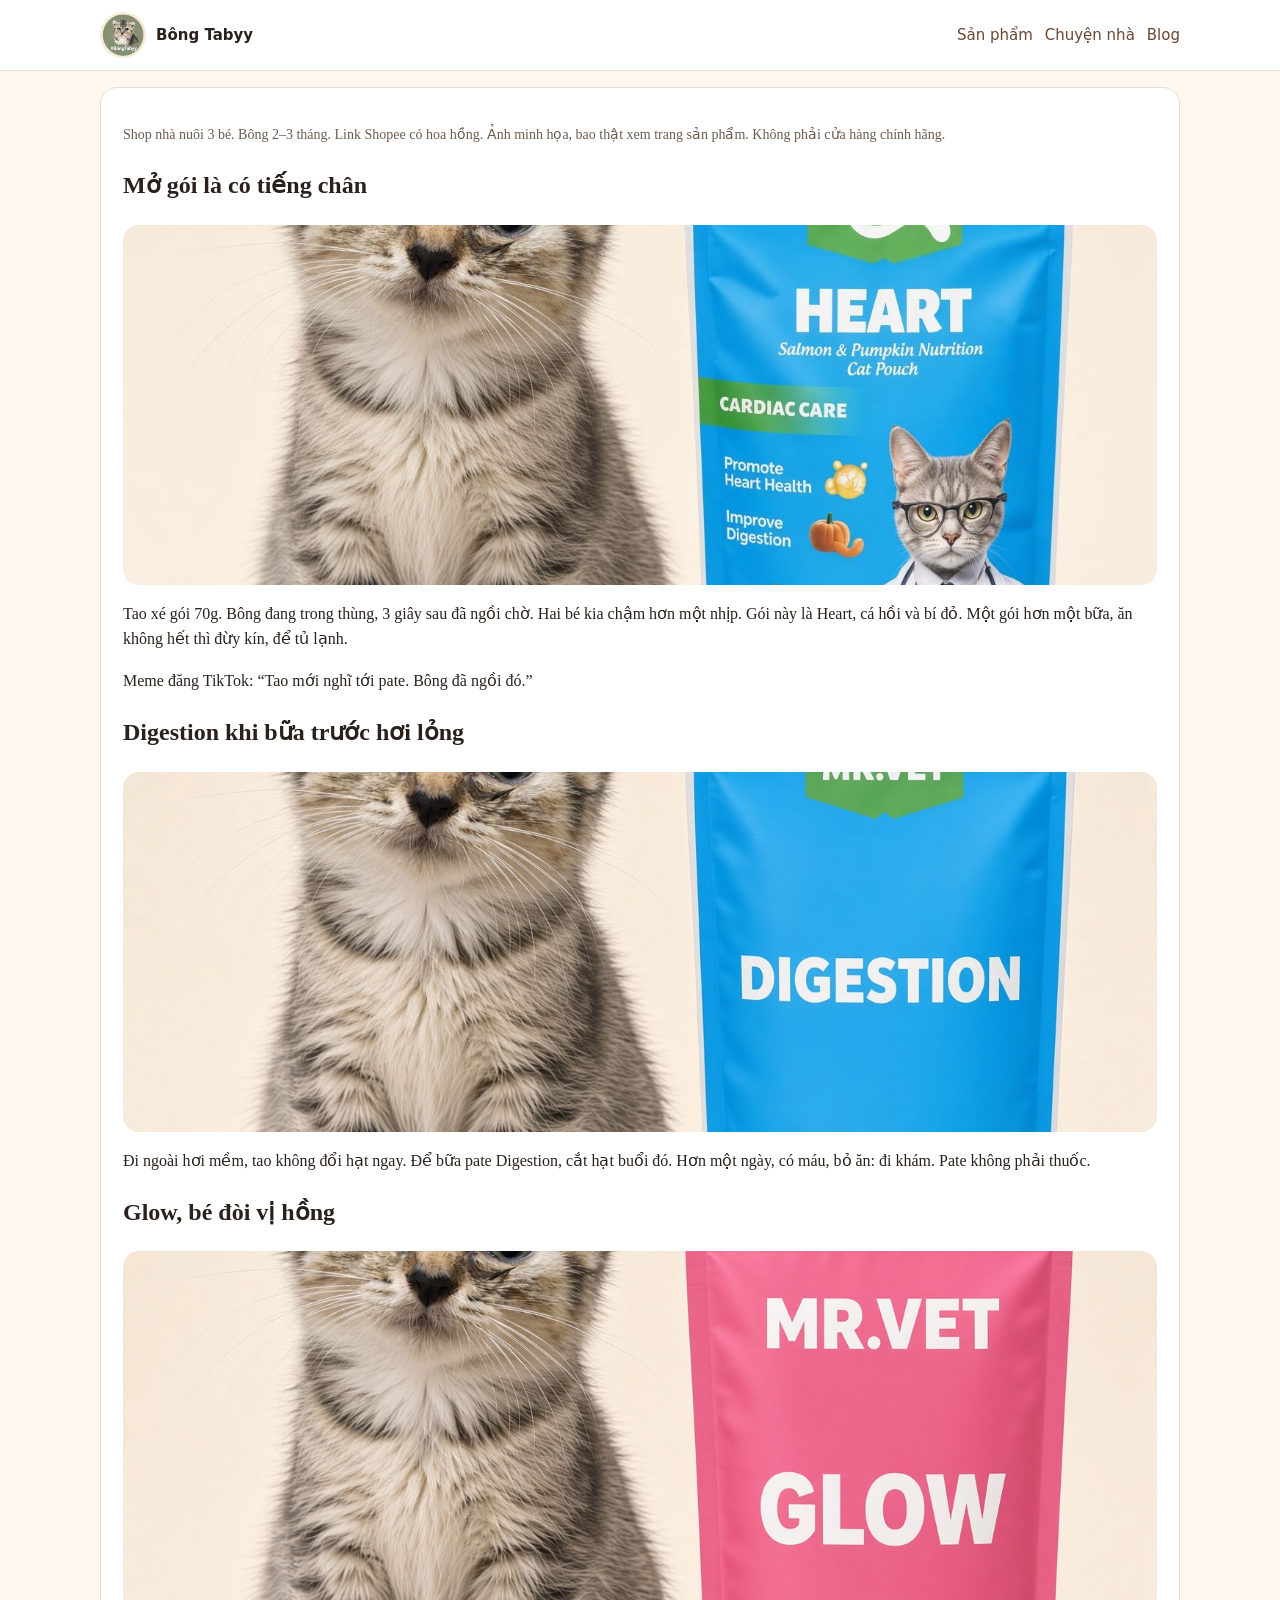
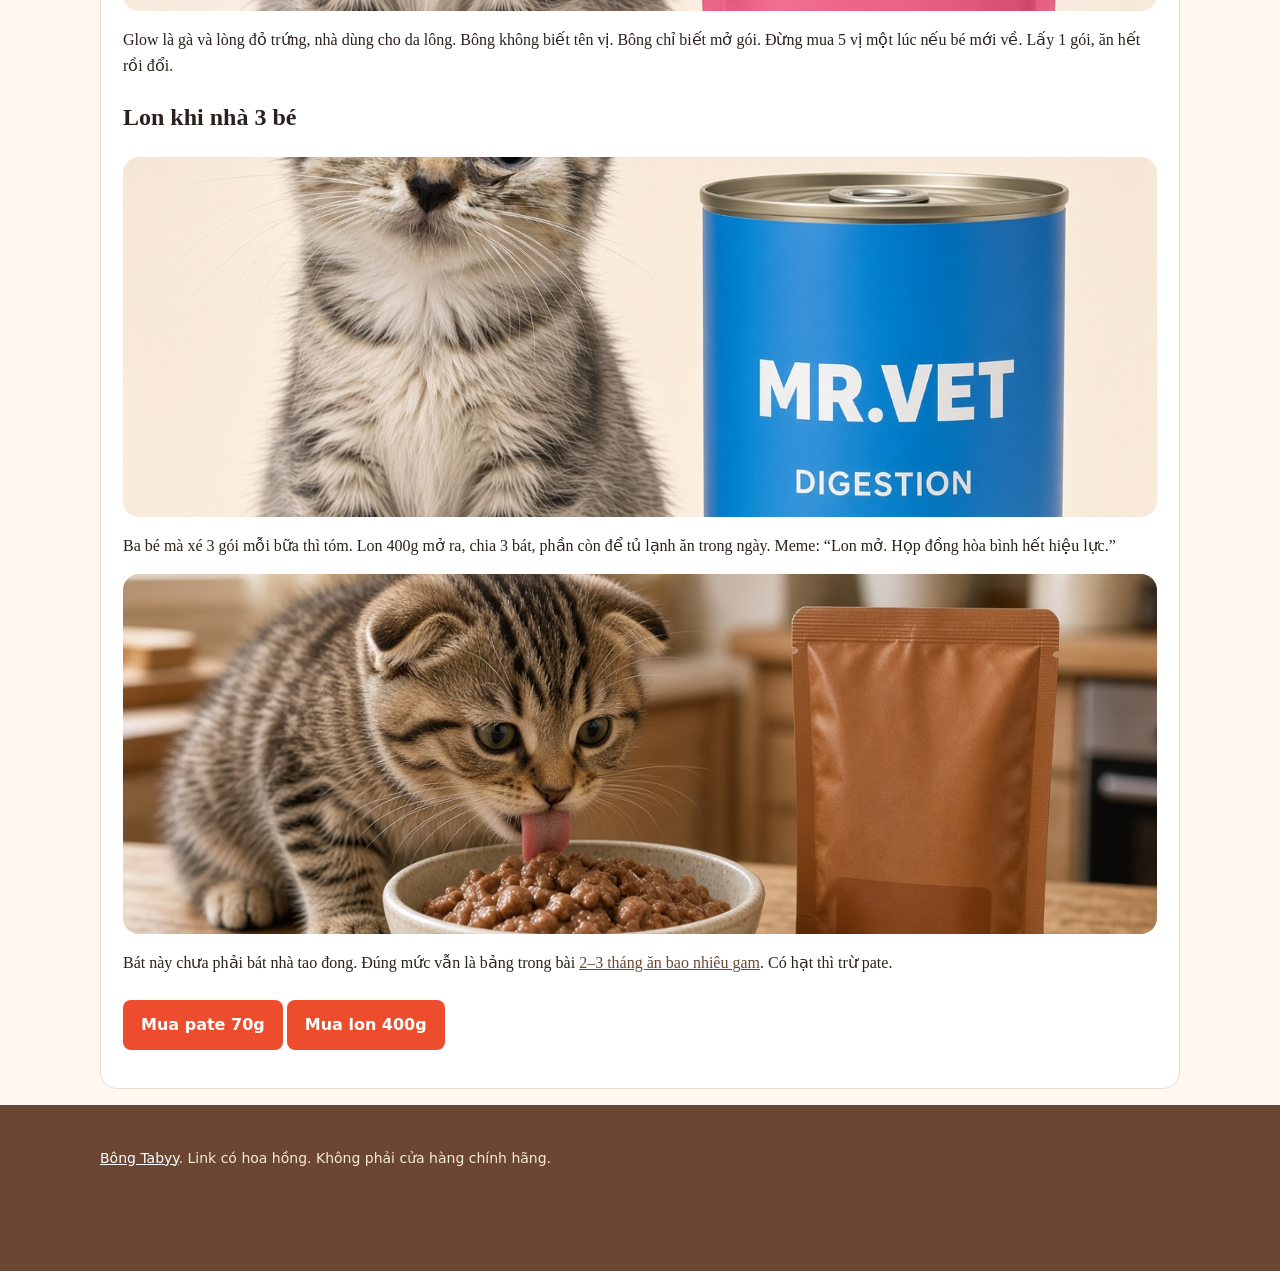
==== chuyen-nha.html @ 2297c7c8 "Them trang chuyen nha va meme pate" ====
<!doctype html>
<html lang="vi">
<head>
<meta charset="utf-8">
<meta name="viewport" content="width=device-width,initial-scale=1">
<title>Chuyện nhà Bông | pate 70g và lon</title>
<meta name="description" content="Chuyện Bông 2–3 tháng với pate gói 70g và lon 400g. Meme ngắn, không phải bệnh án. Link Shopee có hoa hồng.">
<link rel="canonical" href="https://vaultadidas-collab.github.io/bongtabby/chuyen-nha.html">
<meta property="og:title" content="Mở gói là Bông chạy ra">
<meta property="og:description" content="Chuyện nhà 3 bé, pate 70g và lon 400g.">
<meta property="og:image" content="https://vaultadidas-collab.github.io/bongtabby/story-heart.jpg">
<meta property="og:type" content="article">
<link rel="stylesheet" href="style.css">
</head>
<body>
<header><div class="wrap"><nav><a class="logo" href="index.html"><img src="logo-bongtabyy.jpg" alt="Bông Tabyy">Bông Tabyy</a><div><a href="san-pham.html">Sản phẩm</a><a href="chuyen-nha.html">Chuyện nhà</a><a href="meo-4-thang-an-gi.html">Blog</a></div></nav></div></header>
<main class="wrap"><article class="blog">
<p class="note">Shop nhà nuôi 3 bé. Bông 2–3 tháng. Link Shopee có hoa hồng. Ảnh minh họa, bao thật xem trang sản phẩm. Không phải cửa hàng chính hãng.</p>
<h1>Mở gói là có tiếng chân</h1>
<img src="story-heart.jpg" alt="Bông ngồi cạnh gói pate Heart 70g">
<p>Tao xé gói 70g. Bông đang trong thùng, 3 giây sau đã ngồi chờ. Hai bé kia chậm hơn một nhịp. Gói này là Heart, cá hồi và bí đỏ. Một gói hơn một bữa, ăn không hết thì đừy kín, để tủ lạnh.</p>
<p>Meme đăng TikTok: “Tao mới nghĩ tới pate. Bông đã ngồi đó.”</p>

<h2>Digestion khi bữa trước hơi lỏng</h2>
<img src="story-dige.jpg" alt="Bông cạnh gói Digestion 70g">
<p>Đi ngoài hơi mềm, tao không đổi hạt ngay. Để bữa pate Digestion, cắt hạt buổi đó. Hơn một ngày, có máu, bỏ ăn: đi khám. Pate không phải thuốc.</p>

<h2>Glow, bé đòi vị hồng</h2>
<img src="story-glow.jpg" alt="Bông cạnh gói Glow 70g">
<p>Glow là gà và lòng đỏ trứng, nhà dùng cho da lông. Bông không biết tên vị. Bông chỉ biết mở gói. Đừng mua 5 vị một lúc nếu bé mới về. Lấy 1 gói, ăn hết rồi đổi.</p>

<h2>Lon khi nhà 3 bé</h2>
<img src="story-lon.jpg" alt="Bông cạnh lon pate 400g">
<p>Ba bé mà xé 3 gói mỗi bữa thì tóm. Lon 400g mở ra, chia 3 bát, phần còn để tủ lạnh ăn trong ngày. Meme: “Lon mở. Họp đồng hòa bình hết hiệu lực.”</p>
<img src="story-an.jpg" alt="Bông liếm pate trong bát">
<p>Bát này chưa phải bát nhà tao đong. Đúng mức vẫn là bảng trong bài <a href="meo-4-thang-an-gi.html">2–3 tháng ăn bao nhiêu gam</a>. Có hạt thì trừ pate.</p>
<p><a class="btn" href="https://s.shopee.vn/AAHlXG3OKk" rel="sponsored noopener" target="_blank">Mua pate 70g</a> <a class="btn" href="https://s.shopee.vn/8pmNxJRMTj" rel="sponsored noopener" target="_blank">Mua lon 400g</a></p>
</article></main>
<footer><div class="wrap"><p><a href="index.html">Bông Tabyy</a>. Link có hoa hồng. Không phải cửa hàng chính hãng.</p></div></footer>
</body></html>
---- style.css ----
:root{--ink:#2b211c;--brown:#6b4632;--cream:#fff8f1;--line:#eadfce}
*{box-sizing:border-box}html{scroll-behavior:smooth}
body{margin:0;font-family:Georgia,"Times New Roman",serif;color:var(--ink);background:var(--cream);line-height:1.6}
a{color:var(--brown)}img{max-width:100%;display:block}
.wrap{width:min(1080px,92%);margin:auto}
header{position:sticky;top:0;background:#fff;border-bottom:1px solid var(--line);z-index:5}
nav{display:flex;align-items:center;justify-content:space-between;gap:12px;padding:12px 0;flex-wrap:wrap}
nav a{text-decoration:none;font-family:system-ui,sans-serif;font-size:15px;margin-left:12px}
.logo{display:flex;align-items:center;gap:10px;font-weight:700;text-decoration:none;color:var(--ink);margin-left:0}
.logo img{width:46px;height:46px;border-radius:50%;object-fit:cover}
.btn{display:inline-block;background:#ee4d2d;color:#fff;text-decoration:none;padding:12px 18px;border-radius:8px;font-family:system-ui,sans-serif;font-weight:700;margin-top:8px}
.btn.ghost{background:#fff;color:#ee4d2d;border:1px solid #ee4d2d;margin-left:8px}
.buybar{position:sticky;bottom:0;background:#fff;border-top:1px solid var(--line);padding:10px 0;z-index:6}
.buybar .wrap{display:flex;gap:8px;align-items:center;justify-content:space-between;flex-wrap:wrap}
.hero{display:grid;grid-template-columns:1.1fr .9fr;gap:28px;align-items:center;padding:36px 0}
.hero h1{font-size:42px;line-height:1.15;margin:0 0 12px}
.hero img,.blog img{width:100%;height:360px;object-fit:cover;border-radius:16px}
.note{font-size:14px;color:#6d5b4e}
.grid{display:grid;grid-template-columns:repeat(3,1fr);gap:16px}
.card{background:#fff;border:1px solid var(--line);border-radius:16px;overflow:hidden}
.card img{height:220px;width:100%;object-fit:cover;background:#f6efe6}
.card div{padding:14px}
.card h3{margin:0 0 8px;font-size:20px}
.price{color:#ee4d2d;font-family:system-ui,sans-serif;font-weight:700}
section{padding:28px 0}
footer{background:#6b4632;color:#f6eadf;padding:28px 0 88px;font-family:system-ui,sans-serif;font-size:14px}
footer a{color:#fff}
.blog article,.blog{background:#fff;border:1px solid var(--line);border-radius:16px;padding:22px;margin:16px 0}
table{width:100%;border-collapse:collapse;font-family:system-ui,sans-serif;font-size:15px;margin:12px 0 18px}
th,td{border:1px solid var(--line);padding:8px;text-align:left}
th{background:#f6efe6}
@media(max-width:800px){.hero,.grid{grid-template-columns:1fr}.hero h1{font-size:30px}.hero img,.blog img{height:240px}.btn.ghost{margin-left:0}table{font-size:14px}}
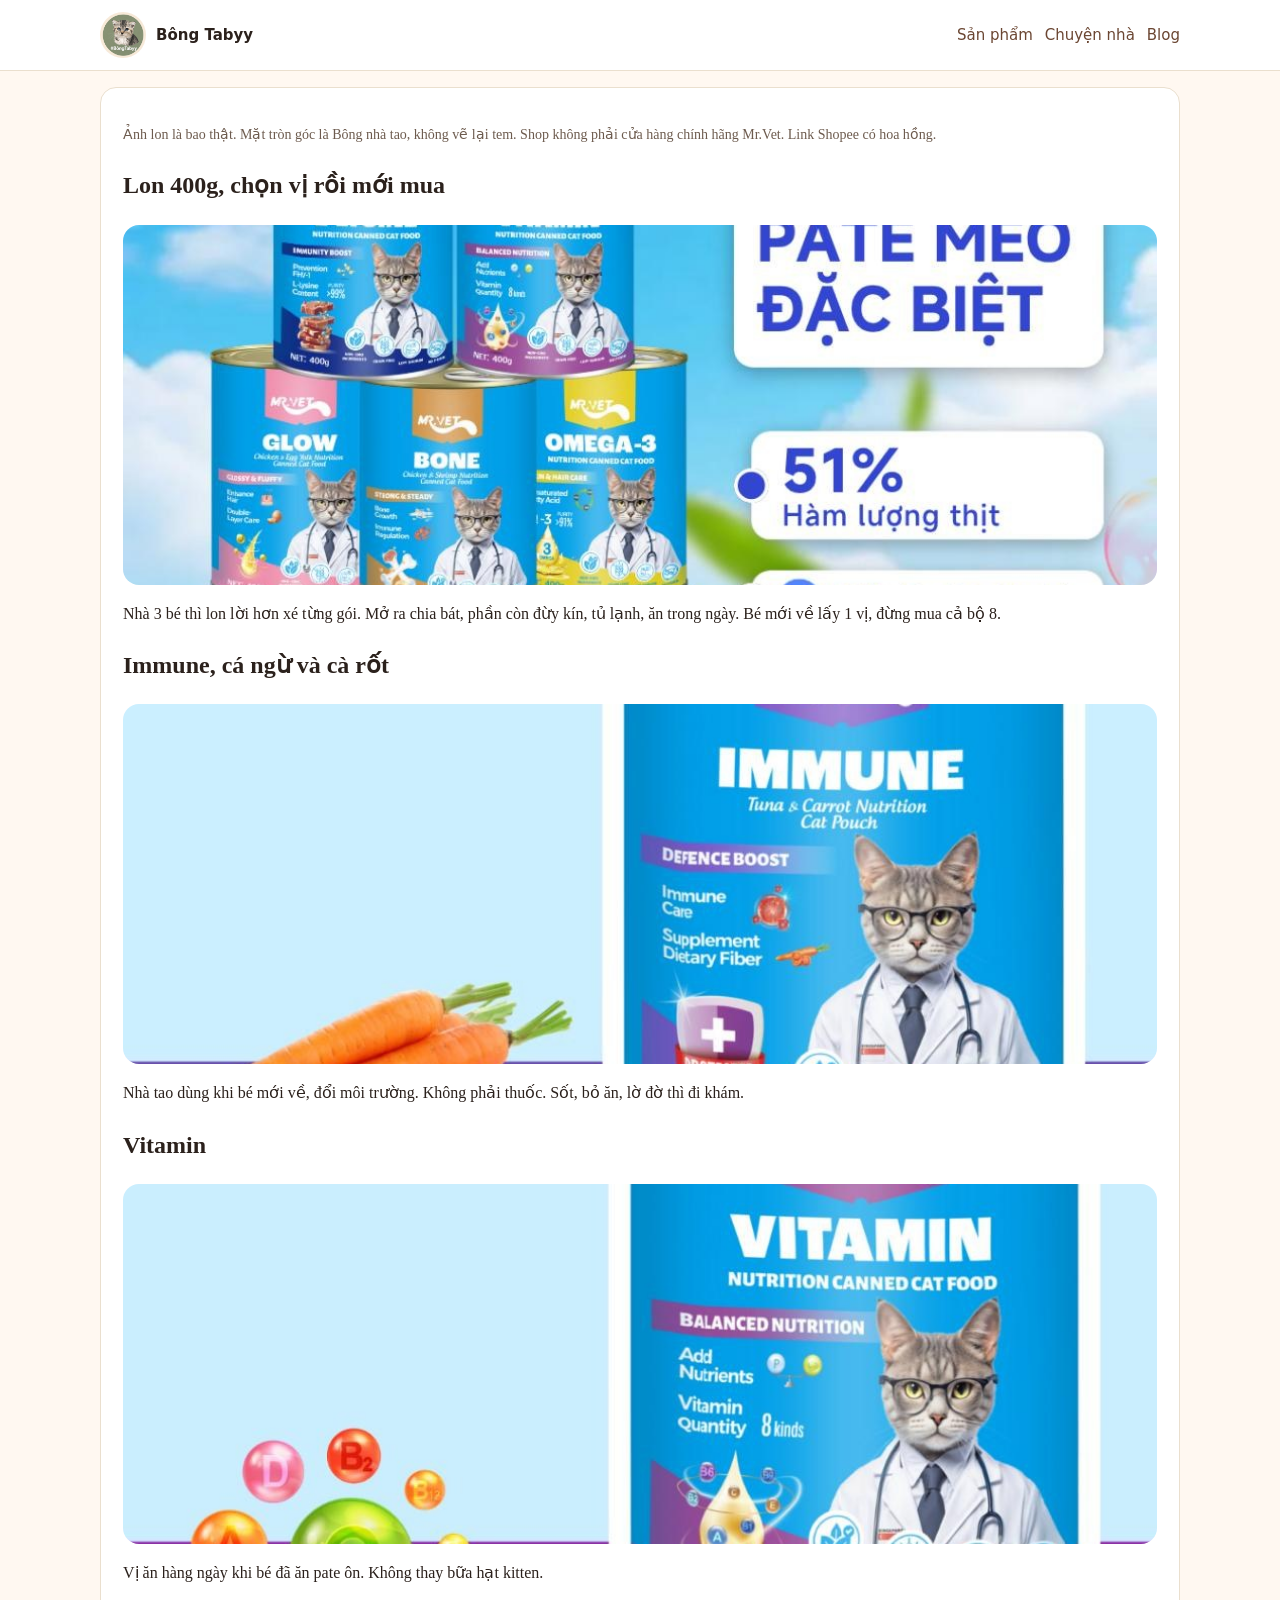
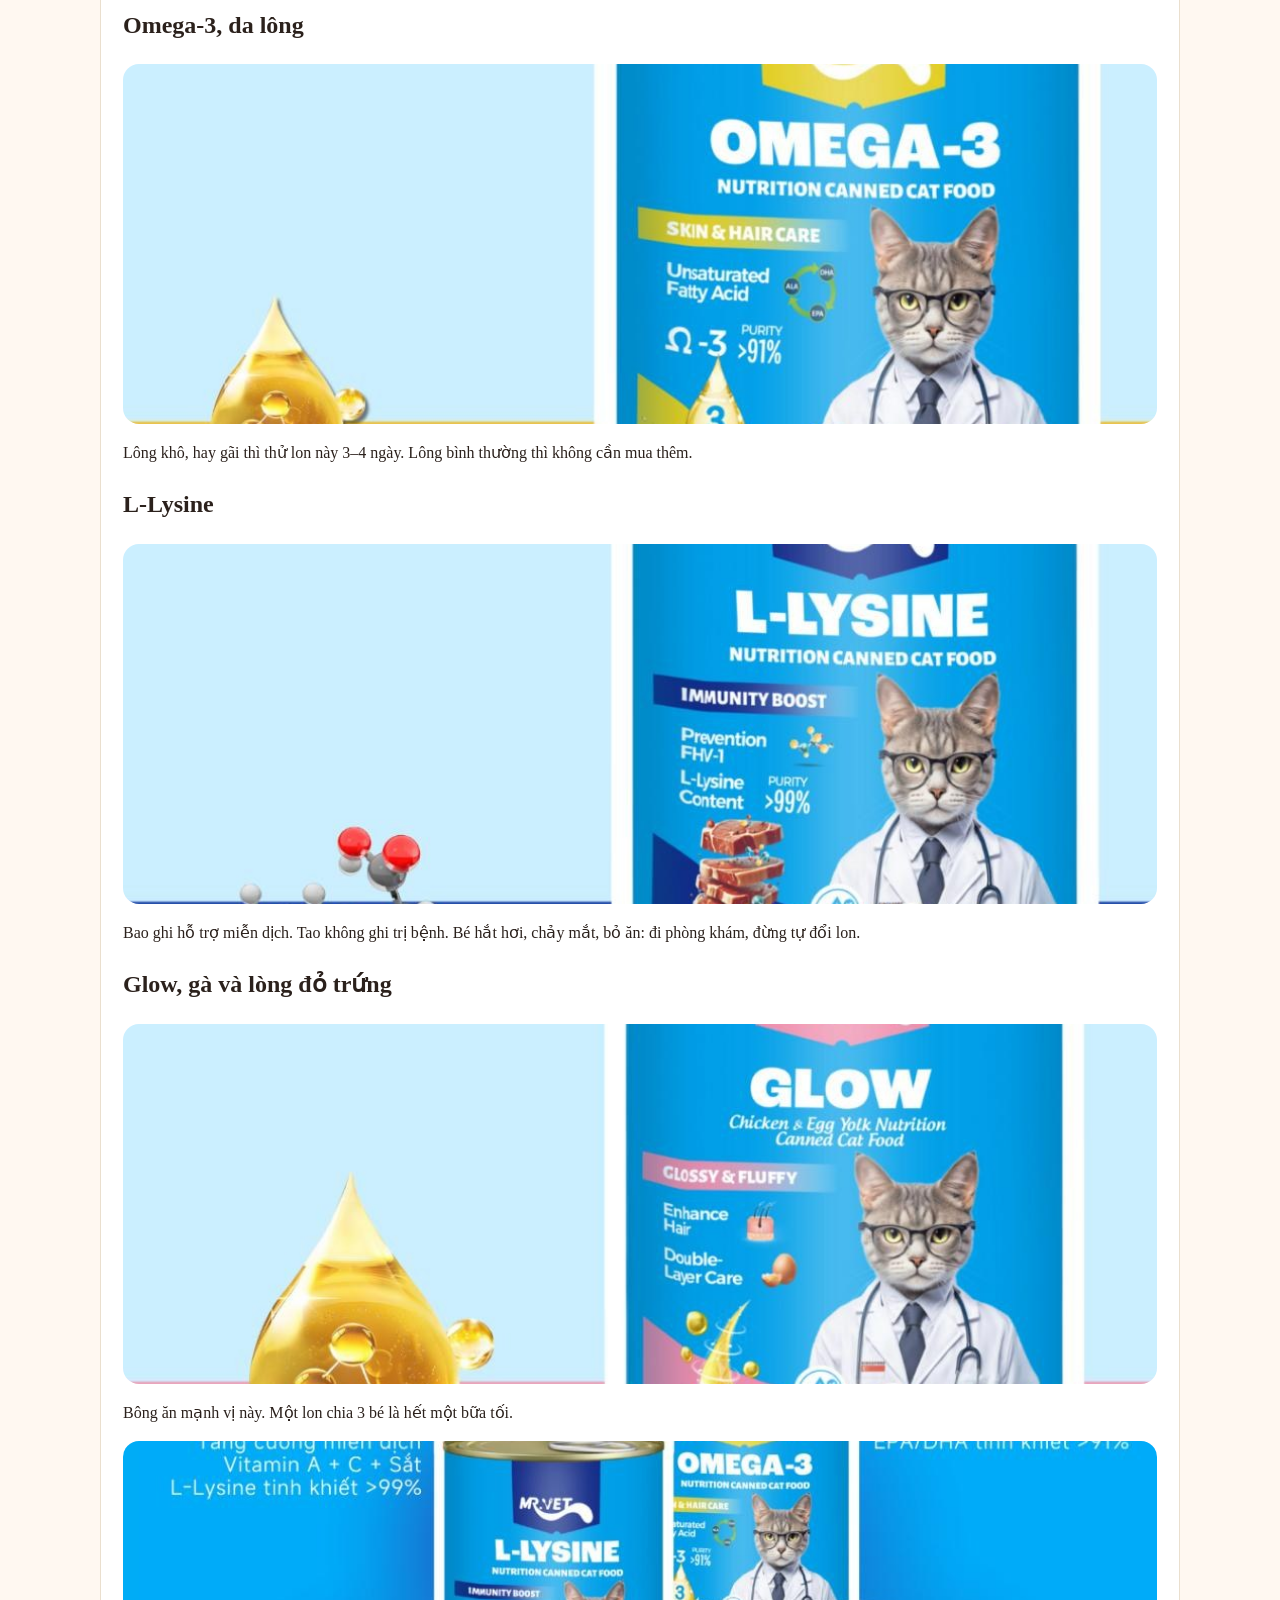
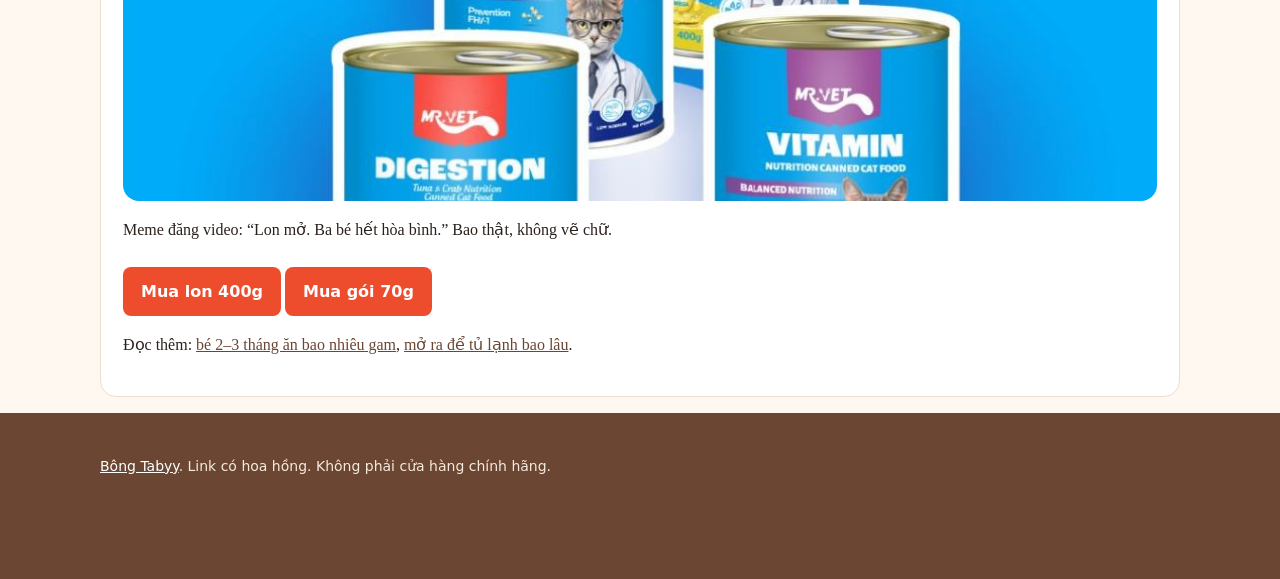
==== commit 7339895a: "Doi trang chuyen sang anh lon that" ====
--- a/chuyen-nha.html
+++ b/chuyen-nha.html
@@ -3,38 +3,45 @@
 <head>
 <meta charset="utf-8">
 <meta name="viewport" content="width=device-width,initial-scale=1">
-<title>Chuyện nhà Bông | pate 70g và lon</title>
-<meta name="description" content="Chuyện Bông 2–3 tháng với pate gói 70g và lon 400g. Meme ngắn, không phải bệnh án. Link Shopee có hoa hồng.">
+<title>Lon pate 400g, ảnh bao thật | Bông Tabyy</title>
+<meta name="description" content="Lon pate Mr.Vet 400g: Immune, Vitamin, Omega-3, L-Lysine, Glow. Ảnh bao thật, mặt Bông dán góc. Không phải cửa hàng chính hãng. Link Shopee có hoa hồng.">
 <link rel="canonical" href="https://vaultadidas-collab.github.io/bongtabby/chuyen-nha.html">
-<meta property="og:title" content="Mở gói là Bông chạy ra">
-<meta property="og:description" content="Chuyện nhà 3 bé, pate 70g và lon 400g.">
-<meta property="og:image" content="https://vaultadidas-collab.github.io/bongtabby/story-heart.jpg">
+<meta property="og:title" content="Lon 400g, bao thật, không vẽ lại">
+<meta property="og:image" content="https://vaultadidas-collab.github.io/bongtabby/lon-8vi.jpg">
 <meta property="og:type" content="article">
 <link rel="stylesheet" href="style.css">
 </head>
 <body>
 <header><div class="wrap"><nav><a class="logo" href="index.html"><img src="logo-bongtabyy.jpg" alt="Bông Tabyy">Bông Tabyy</a><div><a href="san-pham.html">Sản phẩm</a><a href="chuyen-nha.html">Chuyện nhà</a><a href="meo-4-thang-an-gi.html">Blog</a></div></nav></div></header>
 <main class="wrap"><article class="blog">
-<p class="note">Shop nhà nuôi 3 bé. Bông 2–3 tháng. Link Shopee có hoa hồng. Ảnh minh họa, bao thật xem trang sản phẩm. Không phải cửa hàng chính hãng.</p>
-<h1>Mở gói là có tiếng chân</h1>
-<img src="story-heart.jpg" alt="Bông ngồi cạnh gói pate Heart 70g">
-<p>Tao xé gói 70g. Bông đang trong thùng, 3 giây sau đã ngồi chờ. Hai bé kia chậm hơn một nhịp. Gói này là Heart, cá hồi và bí đỏ. Một gói hơn một bữa, ăn không hết thì đừy kín, để tủ lạnh.</p>
-<p>Meme đăng TikTok: “Tao mới nghĩ tới pate. Bông đã ngồi đó.”</p>
+<p class="note">Ảnh lon là bao thật. Mặt tròn góc là Bông nhà tao, không vẽ lại tem. Shop không phải cửa hàng chính hãng Mr.Vet. Link Shopee có hoa hồng.</p>
+<h1>Lon 400g, chọn vị rồi mới mua</h1>
+<img src="lon-8vi.jpg" alt="Bộ lon pate 400g Mr.Vet, ảnh bao thật">
+<p>Nhà 3 bé thì lon lời hơn xé từng gói. Mở ra chia bát, phần còn đừy kín, tủ lạnh, ăn trong ngày. Bé mới về lấy 1 vị, đừng mua cả bộ 8.</p>
 
-<h2>Digestion khi bữa trước hơi lỏng</h2>
-<img src="story-dige.jpg" alt="Bông cạnh gói Digestion 70g">
-<p>Đi ngoài hơi mềm, tao không đổi hạt ngay. Để bữa pate Digestion, cắt hạt buổi đó. Hơn một ngày, có máu, bỏ ăn: đi khám. Pate không phải thuốc.</p>
+<h2>Immune, cá ngừ và cà rốt</h2>
+<img src="lon-immune.jpg" alt="Lon Immune 400g, bao thật">
+<p>Nhà tao dùng khi bé mới về, đổi môi trường. Không phải thuốc. Sốt, bỏ ăn, lờ đờ thì đi khám.</p>
 
-<h2>Glow, bé đòi vị hồng</h2>
-<img src="story-glow.jpg" alt="Bông cạnh gói Glow 70g">
-<p>Glow là gà và lòng đỏ trứng, nhà dùng cho da lông. Bông không biết tên vị. Bông chỉ biết mở gói. Đừng mua 5 vị một lúc nếu bé mới về. Lấy 1 gói, ăn hết rồi đổi.</p>
+<h2>Vitamin</h2>
+<img src="lon-vitamin.jpg" alt="Lon Vitamin 400g, bao thật">
+<p>Vị ăn hàng ngày khi bé đã ăn pate ôn. Không thay bữa hạt kitten.</p>
 
-<h2>Lon khi nhà 3 bé</h2>
-<img src="story-lon.jpg" alt="Bông cạnh lon pate 400g">
-<p>Ba bé mà xé 3 gói mỗi bữa thì tóm. Lon 400g mở ra, chia 3 bát, phần còn để tủ lạnh ăn trong ngày. Meme: “Lon mở. Họp đồng hòa bình hết hiệu lực.”</p>
-<img src="story-an.jpg" alt="Bông liếm pate trong bát">
-<p>Bát này chưa phải bát nhà tao đong. Đúng mức vẫn là bảng trong bài <a href="meo-4-thang-an-gi.html">2–3 tháng ăn bao nhiêu gam</a>. Có hạt thì trừ pate.</p>
-<p><a class="btn" href="https://s.shopee.vn/AAHlXG3OKk" rel="sponsored noopener" target="_blank">Mua pate 70g</a> <a class="btn" href="https://s.shopee.vn/8pmNxJRMTj" rel="sponsored noopener" target="_blank">Mua lon 400g</a></p>
+<h2>Omega-3, da lông</h2>
+<img src="lon-omega.jpg" alt="Lon Omega-3 400g, bao thật">
+<p>Lông khô, hay gãi thì thử lon này 3–4 ngày. Lông bình thường thì không cần mua thêm.</p>
+
+<h2>L-Lysine</h2>
+<img src="lon-lysine.jpg" alt="Lon L-Lysine 400g, bao thật">
+<p>Bao ghi hỗ trợ miễn dịch. Tao không ghi trị bệnh. Bé hắt hơi, chảy mắt, bỏ ăn: đi phòng khám, đừng tự đổi lon.</p>
+
+<h2>Glow, gà và lòng đỏ trứng</h2>
+<img src="lon-glow.jpg" alt="Lon Glow 400g, bao thật">
+<p>Bông ăn mạnh vị này. Một lon chia 3 bé là hết một bữa tối.</p>
+<img src="lon-4vi.jpg" alt="Bốn lon Digestion, Lysine, Omega, Vitamin">
+<p>Meme đăng video: “Lon mở. Ba bé hết hòa bình.” Bao thật, không vẽ chữ.</p>
+<p><a class="btn" href="https://s.shopee.vn/8pmNxJRMTj" rel="sponsored noopener" target="_blank">Mua lon 400g</a> <a class="btn" href="https://s.shopee.vn/AAHlXG3OKk" rel="sponsored noopener" target="_blank">Mua gói 70g</a></p>
+<p>Đọc thêm: <a href="meo-4-thang-an-gi.html">bé 2–3 tháng ăn bao nhiêu gam</a>, <a href="pate-de-tu-lanh.html">mở ra để tủ lạnh bao lâu</a>.</p>
 </article></main>
 <footer><div class="wrap"><p><a href="index.html">Bông Tabyy</a>. Link có hoa hồng. Không phải cửa hàng chính hãng.</p></div></footer>
 </body></html>
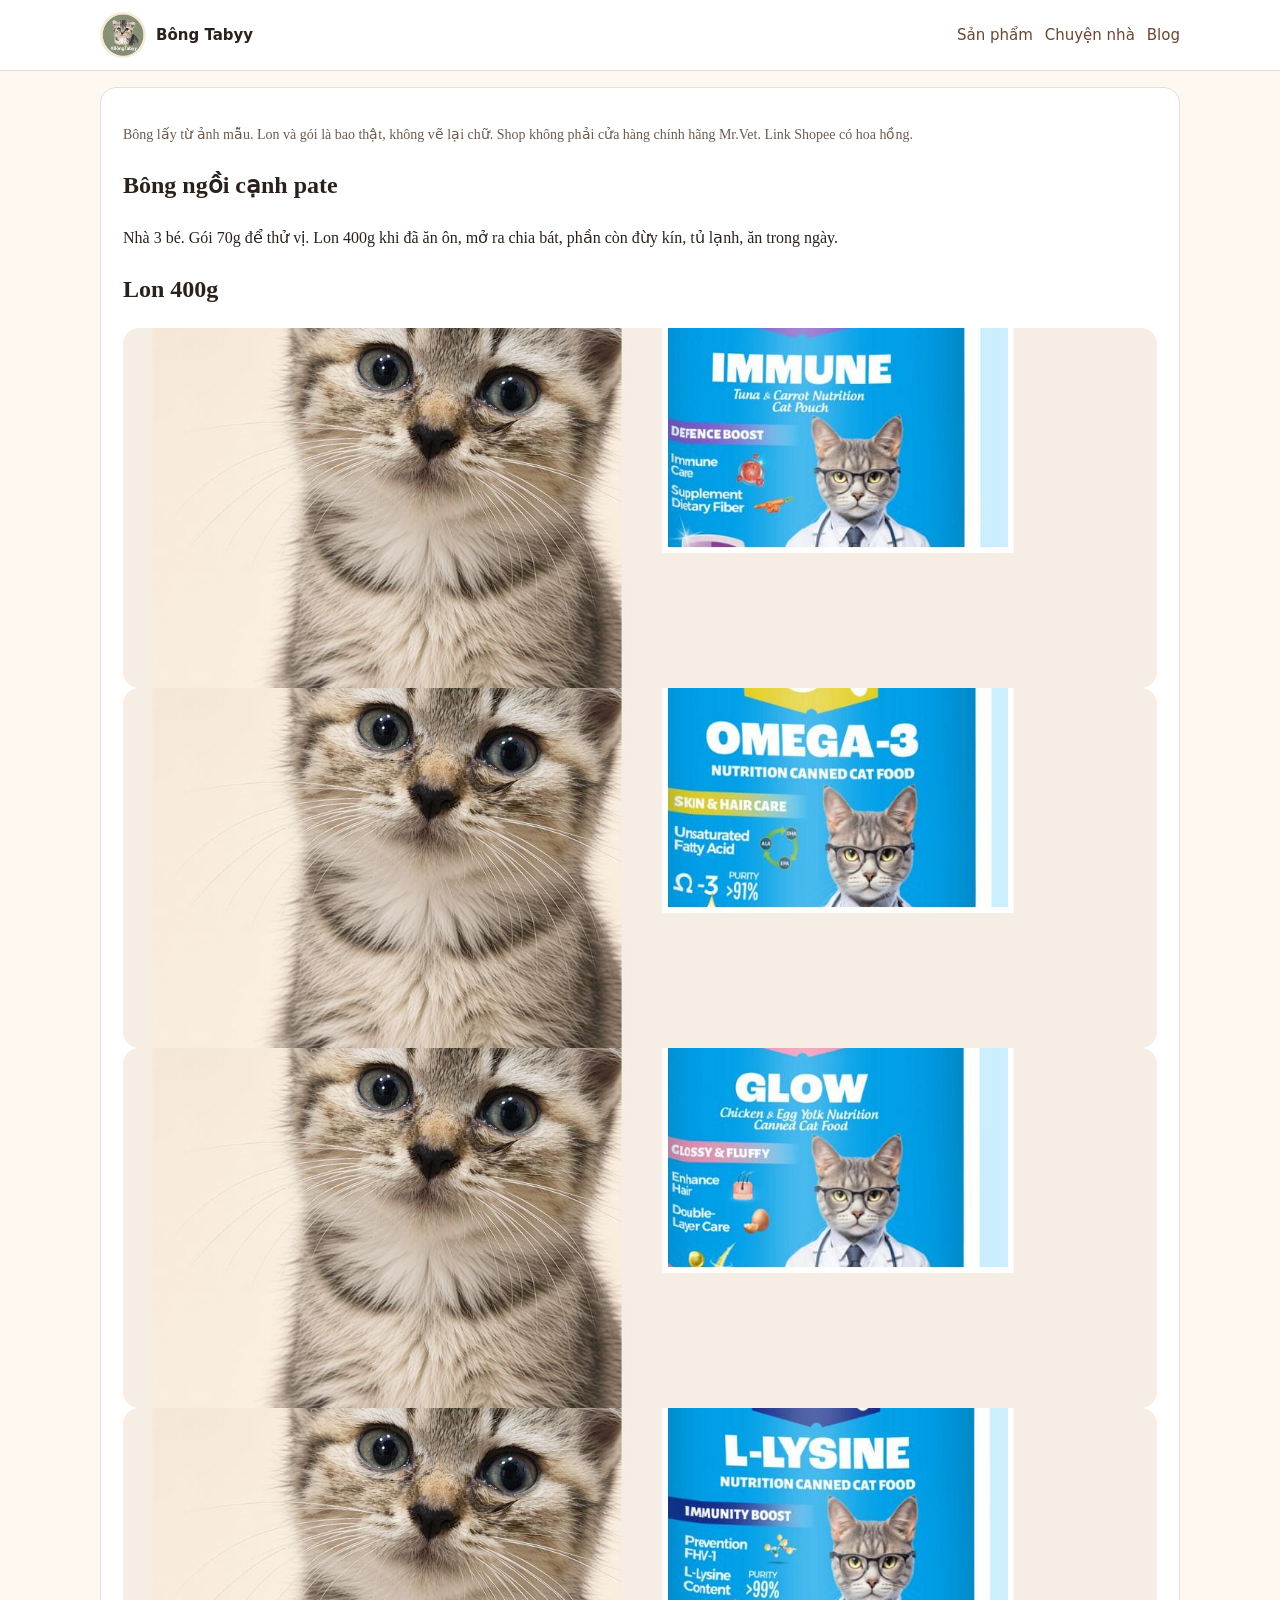
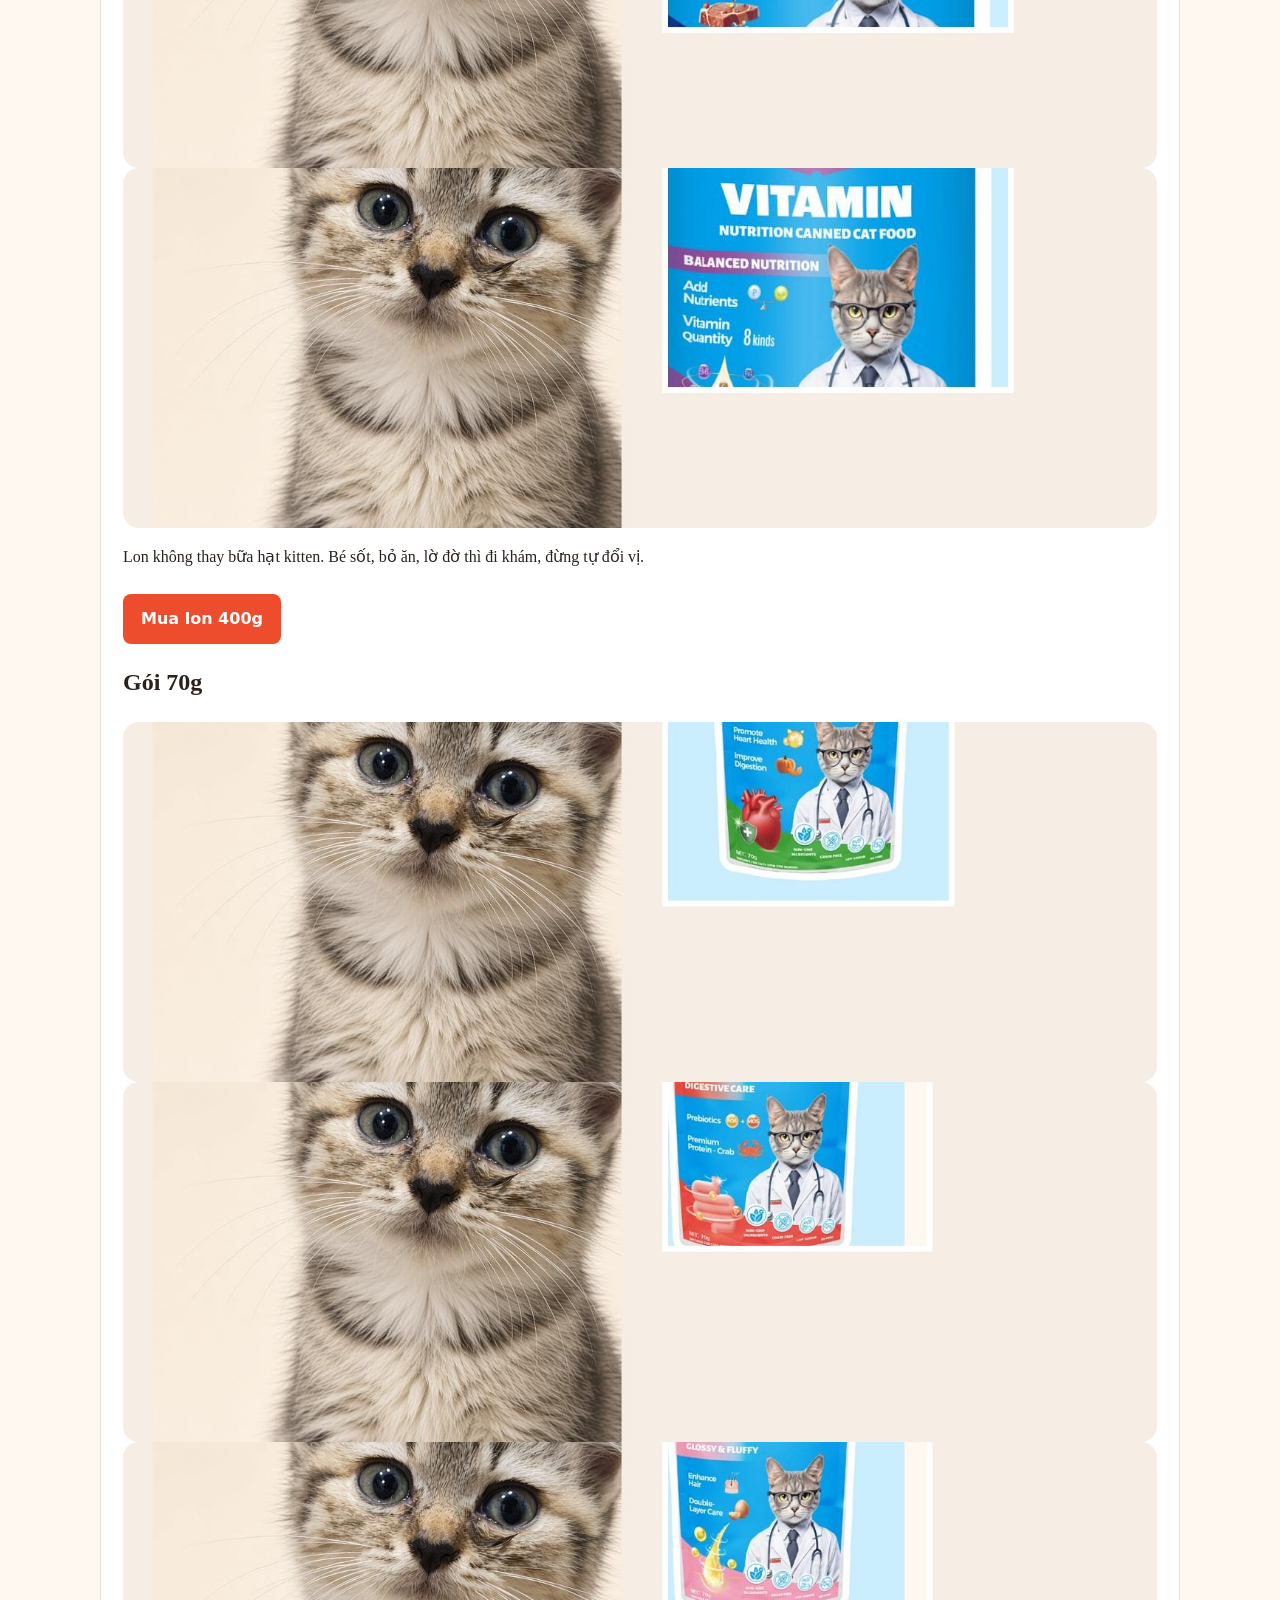
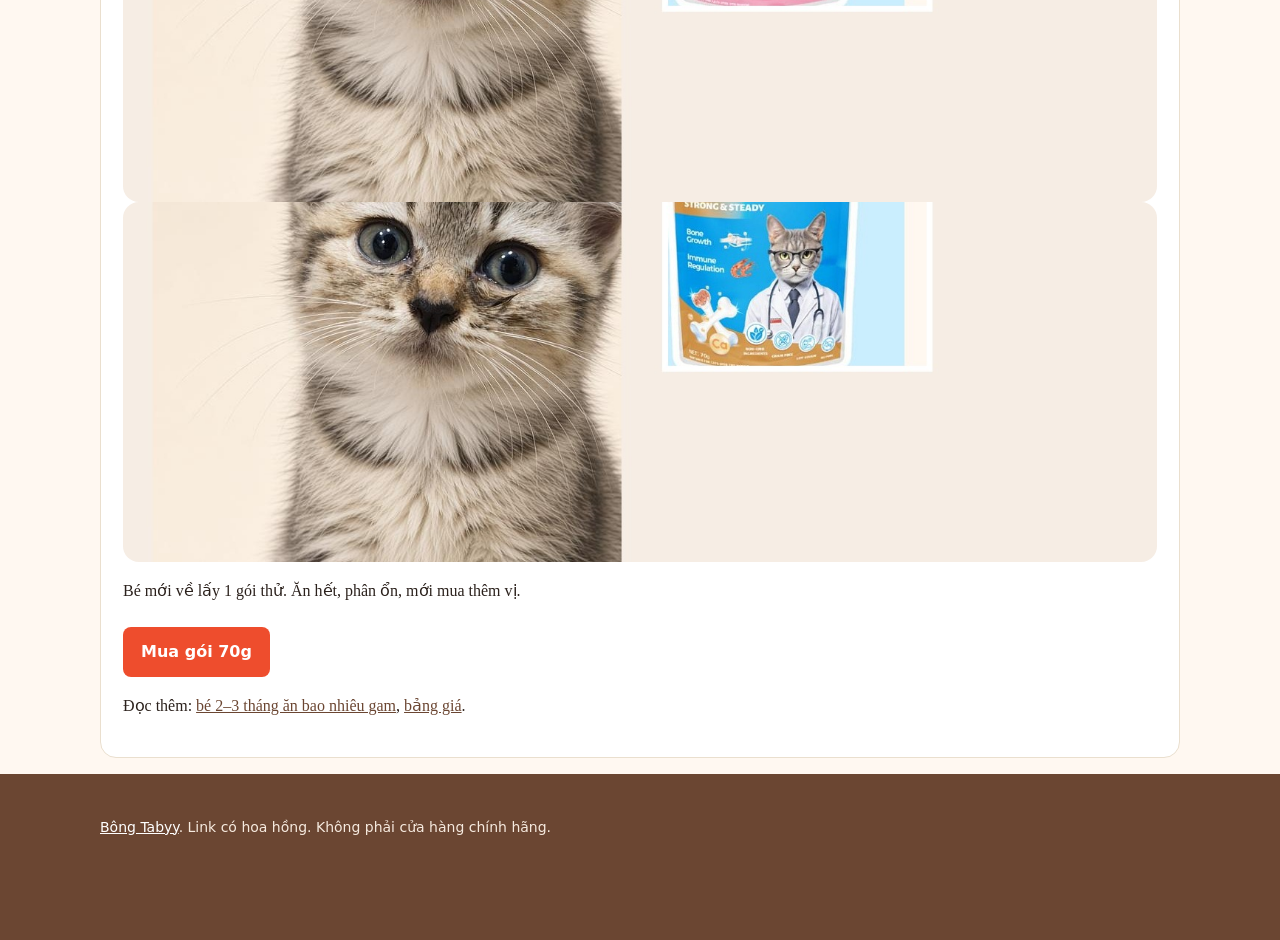
==== commit b1abff0c: "Gan anh san pham that vao trang chuyen" ====
--- a/chuyen-nha.html
+++ b/chuyen-nha.html
@@ -3,45 +3,36 @@
 <head>
 <meta charset="utf-8">
 <meta name="viewport" content="width=device-width,initial-scale=1">
-<title>Lon pate 400g, ảnh bao thật | Bông Tabyy</title>
-<meta name="description" content="Lon pate Mr.Vet 400g: Immune, Vitamin, Omega-3, L-Lysine, Glow. Ảnh bao thật, mặt Bông dán góc. Không phải cửa hàng chính hãng. Link Shopee có hoa hồng.">
+<title>Ảnh sản phẩm thật, Bông cạnh lon | Bông Tabyy</title>
+<meta name="description" content="Bông ngồi cạnh pate Mr.Vet. Lon và gói là ảnh bao thật, không vẽ lại tem. Shop không phải cửa hàng chính hãng. Link Shopee có hoa hồng.">
 <link rel="canonical" href="https://vaultadidas-collab.github.io/bongtabby/chuyen-nha.html">
-<meta property="og:title" content="Lon 400g, bao thật, không vẽ lại">
-<meta property="og:image" content="https://vaultadidas-collab.github.io/bongtabby/lon-8vi.jpg">
+<meta property="og:title" content="Bông cạnh pate, bao thật">
+<meta property="og:image" content="https://vaultadidas-collab.github.io/bongtabby/anh/immune-400.jpg">
 <meta property="og:type" content="article">
 <link rel="stylesheet" href="style.css">
 </head>
 <body>
 <header><div class="wrap"><nav><a class="logo" href="index.html"><img src="logo-bongtabyy.jpg" alt="Bông Tabyy">Bông Tabyy</a><div><a href="san-pham.html">Sản phẩm</a><a href="chuyen-nha.html">Chuyện nhà</a><a href="meo-4-thang-an-gi.html">Blog</a></div></nav></div></header>
 <main class="wrap"><article class="blog">
-<p class="note">Ảnh lon là bao thật. Mặt tròn góc là Bông nhà tao, không vẽ lại tem. Shop không phải cửa hàng chính hãng Mr.Vet. Link Shopee có hoa hồng.</p>
-<h1>Lon 400g, chọn vị rồi mới mua</h1>
-<img src="lon-8vi.jpg" alt="Bộ lon pate 400g Mr.Vet, ảnh bao thật">
-<p>Nhà 3 bé thì lon lời hơn xé từng gói. Mở ra chia bát, phần còn đừy kín, tủ lạnh, ăn trong ngày. Bé mới về lấy 1 vị, đừng mua cả bộ 8.</p>
-
-<h2>Immune, cá ngừ và cà rốt</h2>
-<img src="lon-immune.jpg" alt="Lon Immune 400g, bao thật">
-<p>Nhà tao dùng khi bé mới về, đổi môi trường. Không phải thuốc. Sốt, bỏ ăn, lờ đờ thì đi khám.</p>
-
-<h2>Vitamin</h2>
-<img src="lon-vitamin.jpg" alt="Lon Vitamin 400g, bao thật">
-<p>Vị ăn hàng ngày khi bé đã ăn pate ôn. Không thay bữa hạt kitten.</p>
-
-<h2>Omega-3, da lông</h2>
-<img src="lon-omega.jpg" alt="Lon Omega-3 400g, bao thật">
-<p>Lông khô, hay gãi thì thử lon này 3–4 ngày. Lông bình thường thì không cần mua thêm.</p>
-
-<h2>L-Lysine</h2>
-<img src="lon-lysine.jpg" alt="Lon L-Lysine 400g, bao thật">
-<p>Bao ghi hỗ trợ miễn dịch. Tao không ghi trị bệnh. Bé hắt hơi, chảy mắt, bỏ ăn: đi phòng khám, đừng tự đổi lon.</p>
-
-<h2>Glow, gà và lòng đỏ trứng</h2>
-<img src="lon-glow.jpg" alt="Lon Glow 400g, bao thật">
-<p>Bông ăn mạnh vị này. Một lon chia 3 bé là hết một bữa tối.</p>
-<img src="lon-4vi.jpg" alt="Bốn lon Digestion, Lysine, Omega, Vitamin">
-<p>Meme đăng video: “Lon mở. Ba bé hết hòa bình.” Bao thật, không vẽ chữ.</p>
-<p><a class="btn" href="https://s.shopee.vn/8pmNxJRMTj" rel="sponsored noopener" target="_blank">Mua lon 400g</a> <a class="btn" href="https://s.shopee.vn/AAHlXG3OKk" rel="sponsored noopener" target="_blank">Mua gói 70g</a></p>
-<p>Đọc thêm: <a href="meo-4-thang-an-gi.html">bé 2–3 tháng ăn bao nhiêu gam</a>, <a href="pate-de-tu-lanh.html">mở ra để tủ lạnh bao lâu</a>.</p>
+<p class="note">Bông lấy từ ảnh mẫu. Lon và gói là bao thật, không vẽ lại chữ. Shop không phải cửa hàng chính hãng Mr.Vet. Link Shopee có hoa hồng.</p>
+<h1>Bông ngồi cạnh pate</h1>
+<p>Nhà 3 bé. Gói 70g để thử vị. Lon 400g khi đã ăn ôn, mở ra chia bát, phần còn đừy kín, tủ lạnh, ăn trong ngày.</p>
+<h2>Lon 400g</h2>
+<img src="anh/immune-400.jpg" alt="Bông cạnh lon Immune 400g, bao thật">
+<img src="anh/omega-400.jpg" alt="Bông cạnh lon Omega-3 400g, bao thật">
+<img src="anh/glow-400.jpg" alt="Bông cạnh lon Glow 400g, bao thật">
+<img src="anh/lysine-400.jpg" alt="Bông cạnh lon L-Lysine 400g, bao thật">
+<img src="anh/vitamin-400.jpg" alt="Bông cạnh lon Vitamin 400g, bao thật">
+<p>Lon không thay bữa hạt kitten. Bé sốt, bỏ ăn, lờ đờ thì đi khám, đừng tự đổi vị.</p>
+<p><a class="btn" href="https://s.shopee.vn/8pmNxJRMTj" rel="sponsored noopener" target="_blank">Mua lon 400g</a></p>
+<h2>Gói 70g</h2>
+<img src="anh/heart-70.jpg" alt="Bông cạnh gói Heart 70g, bao thật">
+<img src="anh/dige-70.jpg" alt="Bông cạnh gói Digestion 70g, bao thật">
+<img src="anh/glow-70.jpg" alt="Bông cạnh gói Glow 70g, bao thật">
+<img src="anh/bone-70.jpg" alt="Bông cạnh gói Bone 70g, bao thật">
+<p>Bé mới về lấy 1 gói thử. Ăn hết, phân ổn, mới mua thêm vị.</p>
+<p><a class="btn" href="https://s.shopee.vn/AAHlXG3OKk" rel="sponsored noopener" target="_blank">Mua gói 70g</a></p>
+<p>Đọc thêm: <a href="meo-4-thang-an-gi.html">bé 2–3 tháng ăn bao nhiêu gam</a>, <a href="san-pham.html">bảng giá</a>.</p>
 </article></main>
 <footer><div class="wrap"><p><a href="index.html">Bông Tabyy</a>. Link có hoa hồng. Không phải cửa hàng chính hãng.</p></div></footer>
 </body></html>
